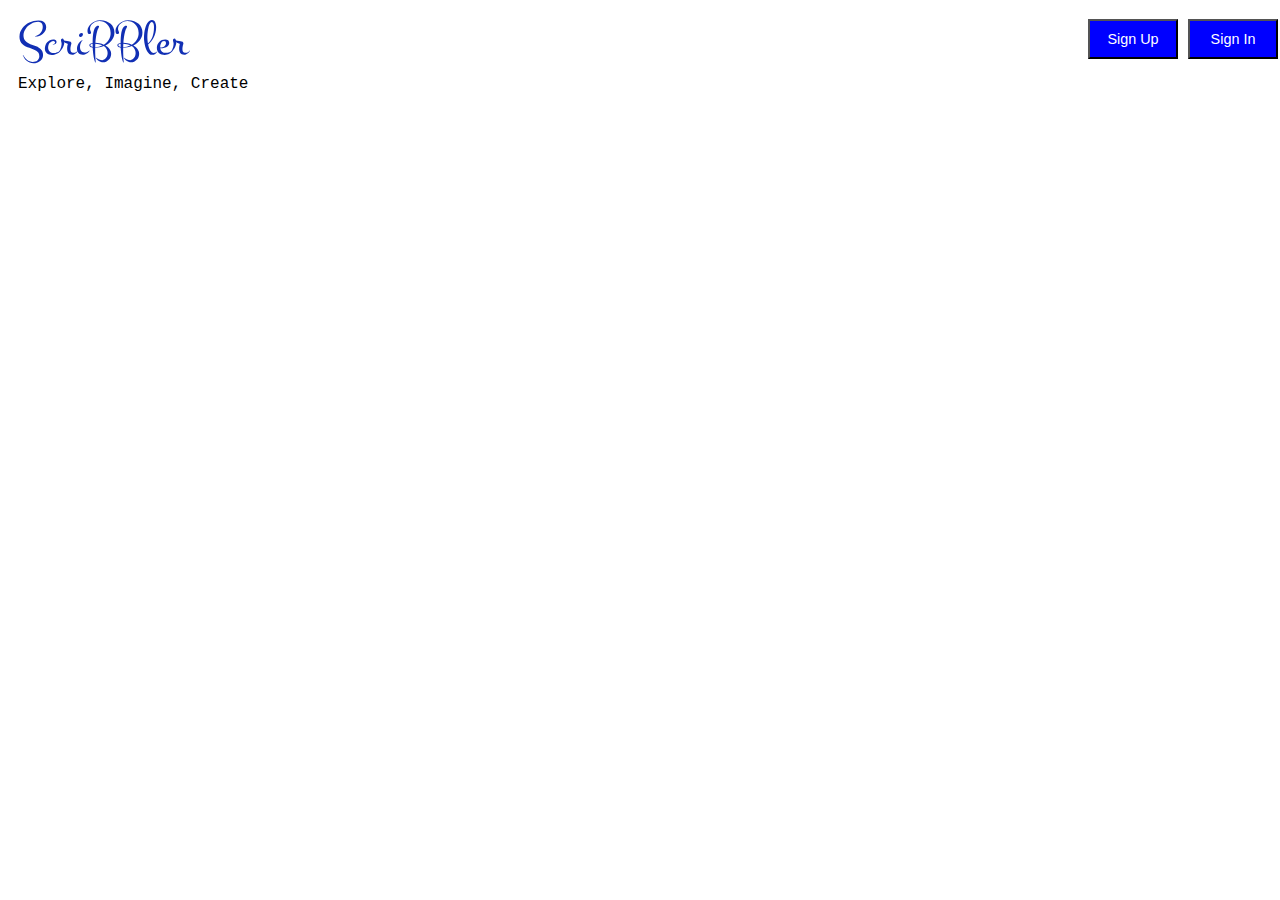
==== html/post.html @ 365dd6f5 "added code for header in post.html" ====
<!DOCTYPE html>
<html>

<head>
    
    <!-- TODO: Include Font Awesome file here -->
    <link href="https://fonts.googleapis.com/css?family=Montez&display=swap" rel="stylesheet">
    <link rel="stylesheet" href="https://cdnjs.cloudflare.com/ajax/libs/font-awesome/4.7.0/css/font-awesome.min.css">

	<link href="../styles/post.css" rel='stylesheet' type='text/css'>
	<link href="../styles/common.css" rel='stylesheet' type='text/css'>
</head>

<body>
    <!-- TODO: Include code for header here -->
	<div class="headerElements">
		    <!--trigger the sign In modal -->
			<input class="topButtons" id="SignIn" type="button" value="Sign In">
			<!-- The Modal -->
            <div id="signInModal" class="signInModal">
			<!-- Modal content -->
               <div class="modal-content">
				   <div class="modal-header">
                        <h1 class="modal-title" id="exampleModalLabel1">Welcome Back!</h1>
                        <span class="close" aria-hidden="true">&times;</span>
						
                   </div>
				   <div class="modal-body">
                        <form>
                                <div class="form-group">
                                  <label class="formLabel">Username</label>
                                  <input type="text" id="InputUsername" placeholder="Enter your username" required>
                                </div>
                                <div class="form-group">
                                  <label class="formLabel">Password</label>
                                  <input type="password" id="exampleInputPassword1" placeholder="Enter your password" required>
                                </div>
                                <button type="submit" class="userSignIn" >Sign In</button>
                        </form>
                   </div>
                   <div class="modal-footer">
				   <span>Not a member?</span>
				   <span class="newMemSignUp" onclick="newMemberSignUp()">Sign Up</span>
				   </div>
			   </div>
			</div>
			
			<!--trigger the sign In modal -->
            <input class="topButtons" id="SignUp" type="button" value="Sign Up">
			<!-- The Modal -->
            <div id="signUpModal" class="signUpModal">
            
               <!-- Modal content -->
               <div class="modal-content">
				   <div class="modal-header">
                        <h1 class="modal-title" id="exampleModalLabel2">Get Started</h1>
                        <span class="close" aria-hidden="true">&times;</span>
                   </div>
                   <div class="modal-body">
                        <form>
                                <div class="form-group">
                                  <label class="formLabel">Name</label>
                                  <input type="text" class="form-control" id="InputName" placeholder="Enter your name" required>
                                </div>
                                <div class="form-group">
                                  <label class="formLabel">Username</label>
                                  <input type="text" id="InputUsername" placeholder="Enter your username" required>
                                </div>
                                <div class="form-group">
                                  <label class="formLabel">Password</label>
                                  <input type="password" id="exampleInputPassword1" placeholder="Enter your password" required>
                                </div>
                                <div class="form-group">
                                  <label class="formLabel">Confirm Password</label>
                                  <input type="password" id="exampleInputPassword2" placeholder="Re-enter your password" required>
                                </div>
                                <button type="submit" class="userSignUp">Sign Up</button>
                        </form>
                   </div>
                   <div class="modal-footer">
				   </div>
               </div>
            </div>
			
            <a id="pageTitle" class="logo-title">ScriBBler</a>
            <p class="middleText">Explore, Imagine, Create</p>		
	</div>	


    <!-- list of all posts ends here -->
	<script src="../scripts/common.js"></script>
	<script src="../scripts/post.js"></script>
</body>

</html>
---- styles/common.css ----
.container {
  position: relative;
}

.headerElements{
        position: absolute;      
        top: 1%; /* Adjust this value to move the positioned div up and down */ 
        width:100%;		
    }
	
.logo-title {
font-size: 50px;
color: #112fb4;
text-decoration: none;
margin: 10px 10px 0px 10px;    
font-family: 'Montez', cursive;
}

.middleText{ 
	font-family: 'Ubuntu Mono', monospace;
    margin-top: 0;
    margin: 0 0 0px 10px;
	
    }
	
button {
    background-color: #4CAF50;
    color: white;
    padding: 10px 15px;
    margin: 8px 0;
    border: none;
    cursor: pointer;
    width: 100%;
    opacity: 0.9;
}
button:hover {
 opacity:1;
}
input.topButtons {
 width: 90px;
 padding: 10px;
 cursor: pointer;
 font-weight: 500;
 font-size: 90%;
 background: #0000ff;
 color: #fff;
 float: right;                  
 
 margin: 10px 10px 0px 0px;
 font-family: Arial, Helvetica, sans-serif; 
}


	

/* The Modal (background) */
.signUpModal {
  display: none; /* Hidden by default */
  position: fixed; /* Stay in place */
  z-index: 1; /* Sit on top */
  left: 0;
  top: 0;
  width: 100%; /* Full width */
  height: 100%; /* Full height */
  overflow: auto; /* Enable scroll if needed */
  background-color: rgb(0,0,0); /* Fallback color */
  background-color: rgba(0,0,0,0.4); /* Black w/ opacity */
}

.signInModal {
  display: none; /* Hidden by default */
  position: fixed; /* Stay in place */
  z-index: 1; /* Sit on top */
  left: 0;
  top: 0;
  width: 100%; /* Full width */
  height: 100%; /* Full height */
  overflow: auto; /* Enable scroll if needed */
  background-color: rgb(0,0,0); /* Fallback color */
  background-color: rgba(0,0,0,0.4); /* Black w/ opacity */
}



/* Modal Content/Box */
.modal-content {
  display:flex;
  flex-direction:column;
  background-color: #fefefe;
  margin: 15% auto; /* 15% from the top and centered */
  padding: 10px;
  border: 1px solid #888;
  width: 25%; /* Could be more or less, depending on screen size */
}


/* The Close Button */
.close {
  color: #aaa;
  float: right;
  font-size: 28px;
  font-weight: bold;
  background-color:none;
}

.close:hover,
.close:focus {
  color: black;
  text-decoration: none;
  cursor: pointer;
}	


.modal-header{

display:flex;
align-items:flex-start;
justify-content:space-between;
/*padding:1rem; */
/*border-bottom:1px solid #e9ecef;*/
border-bottom:1px solid black;
border-top-left-radius:.3rem;
border-top-right-radius:.3rem;
}

.modal-header .close{
	padding:0px;
	width: 5%;
    margin: 0;
	}
	

	
.modal-title{
	margin-bottom:0;
	color: grey;
	margin-top: 0;
	}
	
.modal-body{
	display:flex;
	flex-direction:column;

	}
	

.form-group{
	    display: flex;
        flex-direction: column;
	    padding: 2%;
	}
.formLabel{
	    margin-bottom: 5px;
}	

.newMemSignUp{
	color:blue;
	font-weight: 800;
    cursor: pointer;
}
.modal-footer{
	    padding-left: 70px;
}
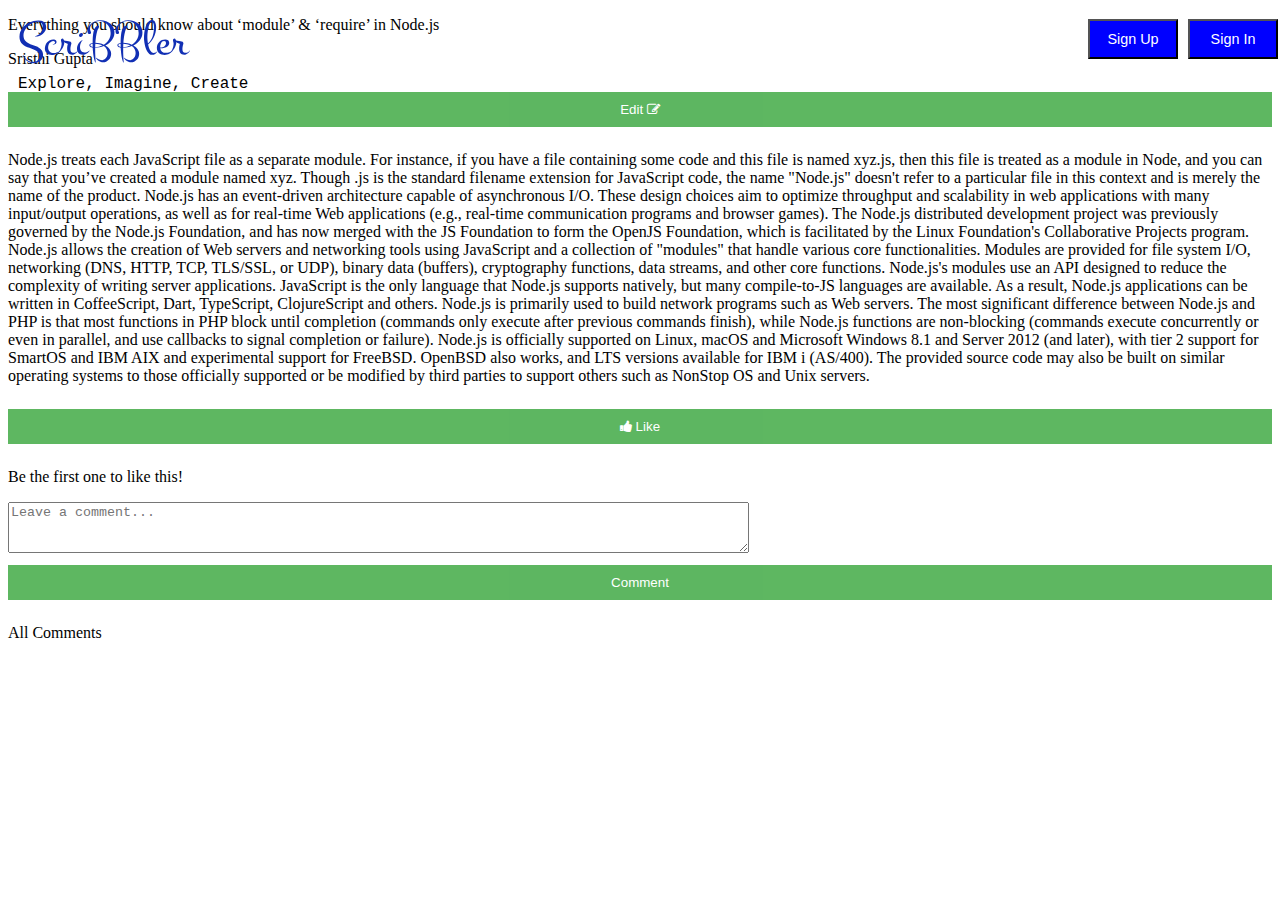
==== commit a1c805ec: "added html code for post page in post.html" ====
--- a/html/post.html
+++ b/html/post.html
@@ -7,13 +7,15 @@
     <link href="https://fonts.googleapis.com/css?family=Montez&display=swap" rel="stylesheet">
     <link rel="stylesheet" href="https://cdnjs.cloudflare.com/ajax/libs/font-awesome/4.7.0/css/font-awesome.min.css">
 
+	<!--path of css files -->
 	<link href="../styles/post.css" rel='stylesheet' type='text/css'>
 	<link href="../styles/common.css" rel='stylesheet' type='text/css'>
 </head>
 
 <body>
     <!-- TODO: Include code for header here -->
-	<div class="headerElements">
+	<div class="postContainer">
+	    <div class="headerElements">
 		    <!--trigger the sign In modal -->
 			<input class="topButtons" id="SignIn" type="button" value="Sign In">
 			<!-- The Modal -->
@@ -82,12 +84,70 @@
                </div>
             </div>
 			
+			<!--Scribbler header here -->
             <a id="pageTitle" class="logo-title">ScriBBler</a>
             <p class="middleText">Explore, Imagine, Create</p>		
-	</div>	
+			
+			
+	    </div>	
+	    <!--post content -->
+	    <div class="post-body">
+                <div class="postTitle">
+                    <p id="titleline" contenteditable="false" class="titleline">Everything you should know about ‘module’ & ‘require’ in Node.js</p>
+				</div>
+				<div class="authorName">
+				    <p class="name">Sristhi Gupta</p>
+                    <button type="submit" id="edit-btn" class="edit-Post-btn" onclick="editFun(this)">Edit <i class='fa fa-edit'></i></button>					
+				</div>
+                 <!--paragraph body and content -->   
+                <p id="para" contenteditable="false" class="para">Node.js treats each JavaScript file as a separate module. For instance, 
+				if you have a file containing some code and this file is named xyz.js, then this file is treated as a module in Node,
+				and you can say that you’ve created a module named xyz. Though .js is the standard filename extension for JavaScript code, 
+				the name "Node.js" doesn't refer to a particular file in this context and is merely the name of the product. Node.js has 
+				an event-driven architecture capable of asynchronous I/O. These design choices aim to optimize throughput and scalability 
+				in web applications with many input/output operations, as well as for real-time Web applications (e.g., real-time 
+				communication programs and browser games). The Node.js distributed development project was previously governed by the 
+				Node.js Foundation, and has now merged with the JS Foundation to form the OpenJS Foundation, which is facilitated by the
+				Linux Foundation's Collaborative Projects program. Node.js allows the creation of Web servers and networking tools using
+				JavaScript and a collection of "modules" that handle various core functionalities. Modules are provided
+				for file system I/O, networking (DNS, HTTP, TCP, TLS/SSL, or UDP), binary data (buffers), cryptography functions, data 
+				streams, and other core functions. Node.js's modules use an API designed to reduce the complexity of writing
+				server applications. JavaScript is the only language that Node.js supports natively, but many compile-to-JS languages
+				are available. As a result, Node.js applications can be written in CoffeeScript, Dart, TypeScript, ClojureScript
+				and others. Node.js is primarily used to build network programs such as Web servers. The most significant difference 
+				between Node.js and PHP is that most functions in PHP block until completion (commands only execute after previous commands
+				finish), while Node.js functions are non-blocking (commands execute concurrently or even in parallel, and use 
+				callbacks to signal completion or failure). Node.js is officially supported on Linux, macOS and Microsoft Windows 8.1 
+				and Server 2012 (and later), with tier 2 support for SmartOS and IBM AIX and experimental support for FreeBSD. 
+				OpenBSD also works, and LTS versions available for IBM i (AS/400). The provided source code may also be built on 
+				similar operating systems to those officially supported or be modified by third parties to support others such as 
+				NonStop OS and Unix servers.</p>
+				
+				<!--like button content -->
+				<div>
+				   <button type="submit" id="likePost" class="like-Post-btn" onclick="likeFun(this.id)"><i class="fa fa-thumbs-up"></i> Like</button>
+				   <p id="likes-count" class="likes-count">Be the first one to like this!</p>
+				</div>
+				<!--comment button content -->
+				<div class="comment-area">
+				   <div class="comment-elements">
+				      <textarea rows="3" cols="90" class="userCommentBox" id="userComment" value="" name="comment" form="usrform" 
+					  placeholder="Leave a comment..."></textarea>
+                      <button class="comment-btn" onclick="addComment(userComment)">Comment</button>
+					  <p class="all-comments-title">All Comments</p>
+                      <ul id="addedCommentSection" class="addedCommentSection"></ul>
+					  
+				   </div>
+				   
+				</div> 
+                <div>
+                   
+                </div>				
+				
+        </div>
 
-
-    <!-- list of all posts ends here -->
+    </div>
+	<!--path of js files -->
 	<script src="../scripts/common.js"></script>
 	<script src="../scripts/post.js"></script>
 </body>
--- a/styles/post.css
+++ b/styles/post.css
@@ -0,0 +1,6 @@
+
+
+
+body {
+	background-color:white;
+}